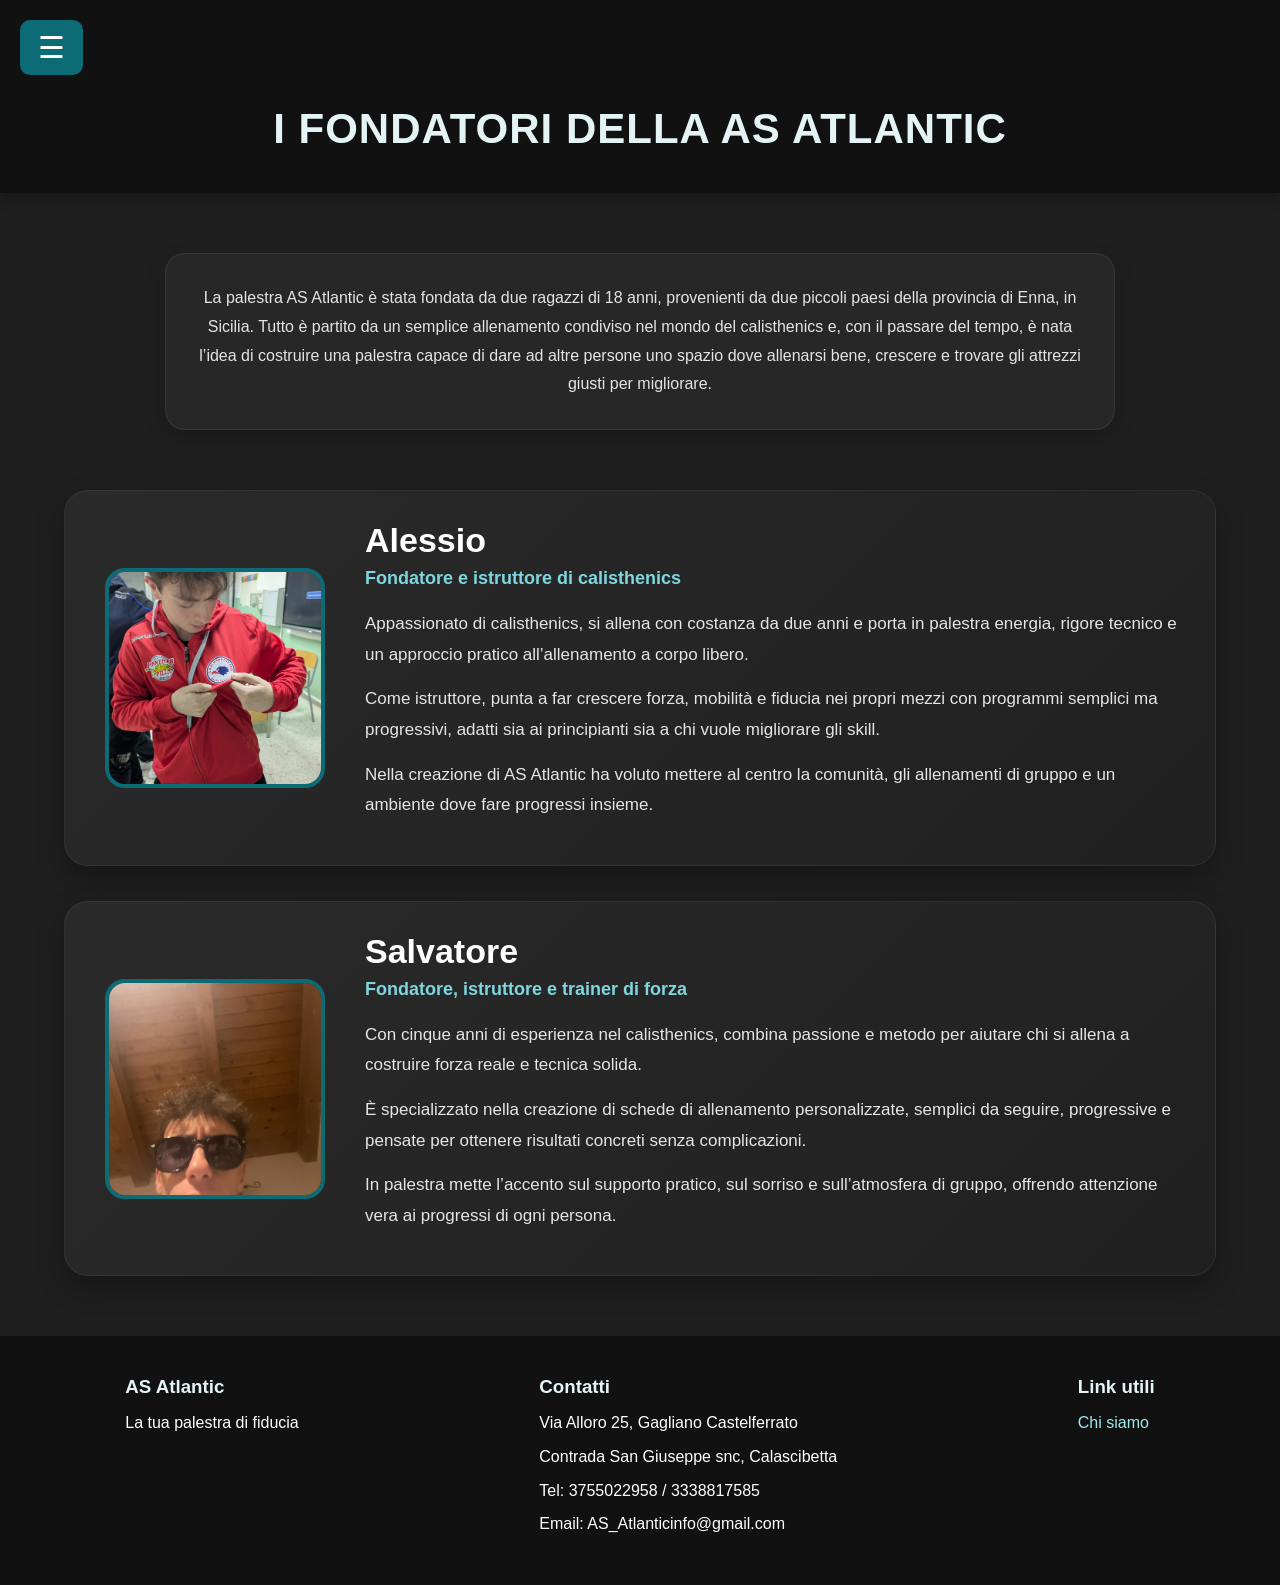
==== fondatori.html @ b0f56076 "sito palestra" ====
<!DOCTYPE html>
<html lang="it">
<head>
    <title>Palestra.it - I Fondatori</title>
    <link rel="shortcut icon" href="asset/img/favicon.ico" type="image/x-icon">
    <meta charset="UTF-8">
    <meta name="author" content="Alessio & Salvo">
    <meta name="description" content="AS Atlantic - palestra, fitness e calisthenics">
    <meta name="keywords" content="palestra, fitness, calisthenics, esercizi, muscoli">
    <meta name="viewport" content="width=device-width, initial-scale=1.0">
    <link rel="stylesheet" href="asset/css/fondatori.css">
    <link rel="stylesheet" href="asset/css/style.css">
</head>

<body>

    <header class="header-fondatori">
        <div class="top-bar">
            <button class="menu-toggle" id="menu-toggle" aria-label="Apri il menu">☰</button>

            <nav class="menu-laterale" id="menu-lista">
                <a href="index.html">Home</a>
                    <a href="servizi.html">Servizi</a>
                    <a href="scheda.html">Crea la tua scheda</a>
                    <a href="abbonamenti.html">Abbonamenti</a>
            </nav>
        </div>

        <h1>I FONDATORI DELLA AS ATLANTIC</h1>
    </header>

    <main class="contenuto-fondatori">
        <section class="introduzione">
            <p>
                La palestra AS Atlantic è stata fondata da due ragazzi di 18 anni, provenienti da due piccoli paesi
                della provincia di Enna, in Sicilia. Tutto è partito da un semplice allenamento condiviso nel mondo
                del calisthenics e, con il passare del tempo, è nata l’idea di costruire una palestra capace di dare
                ad altre persone uno spazio dove allenarsi bene, crescere e trovare gli attrezzi giusti per migliorare.
            </p>
        </section>

        <section class="principale">
            <div class="card-fondatore" id="Alessio">
                <div class="foto-fondatore">
                    <img src="asset/img/Ale.jpeg" alt="Foto di Alessio">
                </div>
                <div class="testo-fondatore">
                    <h2>Alessio</h2>
                    <h3>Fondatore e istruttore di calisthenics</h3>
                    <p>
                        Appassionato di calisthenics, si allena con costanza da due anni e porta in palestra energia,
                        rigore tecnico e un approccio pratico all’allenamento a corpo libero.
                    </p>
                    <p>
                        Come istruttore, punta a far crescere forza, mobilità e fiducia nei propri mezzi con programmi
                        semplici ma progressivi, adatti sia ai principianti sia a chi vuole migliorare gli skill.
                    </p>
                    <p>
                        Nella creazione di AS Atlantic ha voluto mettere al centro la comunità, gli allenamenti di gruppo
                        e un ambiente dove fare progressi insieme.
                    </p>
                </div>
            </div>

            <div class="card-fondatore" id="Salvo">
                <div class="foto-fondatore">
                    <img src="asset/img/salvo.jpeg" alt="Foto di Salvatore">
                </div>
                <div class="testo-fondatore">
                    <h2>Salvatore</h2>
                    <h3>Fondatore, istruttore e trainer di forza</h3>
                    <p>
                        Con cinque anni di esperienza nel calisthenics, combina passione e metodo per aiutare chi si
                        allena a costruire forza reale e tecnica solida.
                    </p>
                    <p>
                        È specializzato nella creazione di schede di allenamento personalizzate, semplici da seguire,
                        progressive e pensate per ottenere risultati concreti senza complicazioni.
                    </p>
                    <p>
                        In palestra mette l’accento sul supporto pratico, sul sorriso e sull’atmosfera di gruppo,
                        offrendo attenzione vera ai progressi di ogni persona.
                    </p>
                </div>
            </div>
        </section>
    </main>

    <footer class="footer">
        <div>
            <h3>AS Atlantic</h3>
            <p>La tua palestra di fiducia</p>
        </div>

        <div>
            <h3>Contatti</h3>
            <p>Via Alloro 25, Gagliano Castelferrato</p>
            <p>Contrada San Giuseppe snc, Calascibetta</p>
            <p>Tel: 3755022958 / 3338817585</p>
            <p>Email: AS_Atlanticinfo@gmail.com</p>
        </div>

        <div>
            <h3>Link utili</h3>
            <p><a href="chi_siamo.html">Chi siamo</a></p>
            
        </div>
    </footer>

    <script>
        const bottone = document.getElementById("menu-toggle");
        const menuLista = document.getElementById("menu-lista");

        bottone.onclick = function () {
            menuLista.classList.toggle("mostra");
        };
    </script>

</body>
</html>
---- asset/css/fondatori.css ----
.header-fondatori{
    background-color: #111;
    padding: 20px 20px 40px 20px;
    text-align: center;
    position: relative;
    box-shadow: 0 3px 15px rgba(0,0,0,0.35);
}

.top-bar{
    display: flex;
    justify-content: flex-start;
    align-items: center;
    position: relative;
    margin-bottom: 30px;
}

.header-fondatori h1{
    font-size: 42px;
    color: #e4f4f5;
    letter-spacing: 1px;
}

.contenuto-fondatori{
    width: 90%;
    max-width: 1200px;
    margin: 60px auto;
}

.introduzione{
    max-width: 950px;
    margin: 0 auto 60px auto;
    text-align: center;
    background-color: rgba(255,255,255,0.04);
    border: 1px solid rgba(255,255,255,0.08);
    border-radius: 20px;
    padding: 30px;
    line-height: 1.8;
    color: #e4e4e4;
    box-shadow: 0 8px 20px rgba(0,0,0,0.20);
}

.principale{
    display: flex;
    flex-direction: column;
    gap: 35px;
}

.card-fondatore{
    display: flex;
    align-items: center;
    gap: 30px;
    background: linear-gradient(135deg, #2a2a2a, #202020);
    border-radius: 24px;
    padding: 30px;
    box-shadow: 0 12px 28px rgba(0,0,0,0.30);
    border: 1px solid rgba(255,255,255,0.06);
    transition: transform 0.3s, box-shadow 0.3s;
}

.card-fondatore:hover{
    transform: translateY(-6px);
    box-shadow: 0 18px 35px rgba(0,0,0,0.35);
}

.foto-fondatore{
    flex: 0 0 240px;
    display: flex;
    justify-content: center;
    align-items: center;
}

.foto-fondatore img{
    width: 220px;
    height: 220px;
    object-fit: cover;
    border-radius: 20px;
    border: 4px solid #0c6b74;
    background-color: #111;
}

.testo-fondatore{
    flex: 1;
}

.testo-fondatore h2{
    font-size: 34px;
    color: #ffffff;
    margin-bottom: 8px;
}

.testo-fondatore h3{
    font-size: 18px;
    color: #7ed6df;
    margin-bottom: 20px;
}

.testo-fondatore p{
    font-size: 17px;
    line-height: 1.8;
    color: #e5e5e5;
    margin-bottom: 14px;
}
---- asset/css/style.css ----
*{
    margin: 0;
    padding: 0;
    box-sizing: border-box;
}

body{
    background-color: #1f1f1f;
    color: white;
    font-family: Arial, Helvetica, sans-serif;
}

a{
    text-decoration: none;
}

.top-banner{
    position: sticky;
    top: 0;
    z-index: 1000;
    background-color: #111;
    box-shadow: 0 2px 12px rgba(0,0,0,0.35);
}

.banner-superiore{
    background-color: #0c6b74;
    overflow: hidden;
    white-space: nowrap;
    border-bottom: 1px solid rgba(255,255,255,0.15);
}

.scritta-scorrimento{
    width: 100%;
    overflow: hidden;
}

.scritta-scorrimento span{
    display: inline-block;
    padding: 12px 0;
    color: white;
    font-size: 14px;
    font-weight: bold;
    animation: scorri 18s linear infinite;
}

@keyframes scorri{
    from{
        transform: translateX(100%);
    }
    to{
        transform: translateX(-100%);
    }
}

.banner-inferiore{
    display: flex;
    justify-content: space-between;
    align-items: center;
    padding: 18px 30px;
    position: relative;
    background-color: #151515;
}

.banner-sinistra,
.banner-destra{
    width: 25%;
    position: relative;
}

.banner-centro{
    width: 50%;
    text-align: center;
    display: flex;
    flex-direction: column;
    align-items: center;
    gap: 8px;
}

#nome{
    color: #ffffff;
    text-align: center;
    font-size: 34px;
    letter-spacing: 1px;
}

#logo{
    display: block;
}

.menu-toggle{
    background-color: #0c6b74;
    color: white;
    border: none;
    font-size: 30px;
    padding: 10px 18px;
    border-radius: 10px;
    cursor: pointer;
    transition: 0.3s;
}

.menu-toggle:hover{
    background-color: #15919d;
    transform: scale(1.05);
}

.menu-laterale{
    display: none;
    flex-direction: column;
    position: absolute;
    top: 70px;
    left: 0;
    background-color: #222;
    padding: 15px;
    border-radius: 12px;
    min-width: 220px;
    box-shadow: 0 8px 20px rgba(0,0,0,0.4);
}

.menu-laterale a{
    color: white;
    padding: 12px;
    border-radius: 8px;
    transition: 0.3s;
}

.menu-laterale a:hover{
    background-color: #0c6b74;
}

.mostra{
    display: flex;
}

.banner-destra{
    display: flex;
    justify-content: flex-end;
}

.btn-contatti{
    display: inline-block;
    background-color: #e4f4f5;
    color: #0c6b74;
    padding: 12px 22px;
    border-radius: 10px;
    font-weight: bold;
    transition: 0.3s;
}

.btn-contatti:hover{
    background-color: #0c6b74;
    color: white;
}

.hero{
    min-height: 85vh;
    background: linear-gradient(rgba(0,0,0,0.50), rgba(0,0,0,0.65)),
                url("../img/Calisthenics.png") center/cover no-repeat;
    display: flex;
    justify-content: center;
    align-items: center;
    text-align: center;
    padding: 40px 20px;
}

.hero-contenuto{
    max-width: 850px;
}

#benvenuto{
    text-align: center;
    font-size: 52px;
    margin-bottom: 20px;
}

.sottotitolo{
    font-size: 20px;
    line-height: 1.6;
    color: #e8e8e8;
    margin-bottom: 30px;
}

.hero-bottoni{
    display: flex;
    justify-content: center;
    gap: 15px;
    flex-wrap: wrap;
}

.hero-bottoni a{
    padding: 14px 24px;
    border-radius: 10px;
    background-color: #0c6b74;
    color: white;
    font-weight: bold;
    transition: 0.3s;
}

.hero-bottoni a:hover{
    transform: translateY(-3px);
    background-color: #15919d;
}

.hero-bottoni .secondario{
    background-color: transparent;
    border: 2px solid white;
}

.hero-bottoni .secondario:hover{
    background-color: white;
    color: #111;
}

.intro{
    max-width: 900px;
    margin: 80px auto;
    text-align: center;
    padding: 0 20px;
}

.intro h2{
    font-size: 36px;
    margin-bottom: 20px;
    color: #e4f4f5;
}

.intro p{
    font-size: 18px;
    line-height: 1.8;
    color: #d7d7d7;
}

.punti-forza{
    display: flex;
    justify-content: center;
    gap: 25px;
    flex-wrap: wrap;
    padding: 20px 20px 80px 20px;
}

.box{
    background-color: #2a2a2a;
    width: 300px;
    padding: 30px 25px;
    border-radius: 18px;
    text-align: center;
    box-shadow: 0 8px 18px rgba(0,0,0,0.25);
    transition: transform 0.3s, background-color 0.3s;
}

.box:hover{
    transform: translateY(-8px);
    background-color: #0c6b74;
}

.box h3{
    margin-bottom: 15px;
    font-size: 24px;
}

.box p{
    color: #f0f0f0;
    line-height: 1.6;
}

.frase-finale{
    text-align: center;
    padding: 90px 20px;
    background: linear-gradient(to right, #0c6b74, #083f45);
}

.frase-finale h2{
    font-size: 38px;
    margin-bottom: 15px;
}

.frase-finale p{
    font-size: 18px;
    margin-bottom: 25px;
}

.frase-finale a{
    display: inline-block;
    background-color: white;
    color: #0c6b74;
    padding: 14px 24px;
    border-radius: 10px;
    font-weight: bold;
    transition: 0.3s;
}

.frase-finale a:hover{
    transform: scale(1.05);
}

.footer{
    display: flex;
    justify-content: space-around;
    gap: 30px;
    flex-wrap: wrap;
    padding: 40px 20px;
    background-color: #111;
    color: white;
}

.footer div{
    max-width: 300px;
}

.footer h3{
    margin-bottom: 12px;
    color: #e4f4f5;
}

.footer p{
    margin-bottom: 8px;
    line-height: 1.6;
}

.footer a{
    color: #9fe7ee;
}

.footer a:hover{
    color: white;
}


html{
    overflow-x: hidden;
}

body{
    overflow-x: hidden;
}

img,
iframe,
video{
    max-width: 100%;
    height: auto;
}

.flex-container,
.griglia-servizi,
.griglia-abbonamenti,
.focus-bodybuilding,
.focus-crossfit,
.focus-boxing,
.focus-pilates,
.card-sede,
.sezioni-sedi,
.punti-forza,
.footer{
    width: 100%;
}
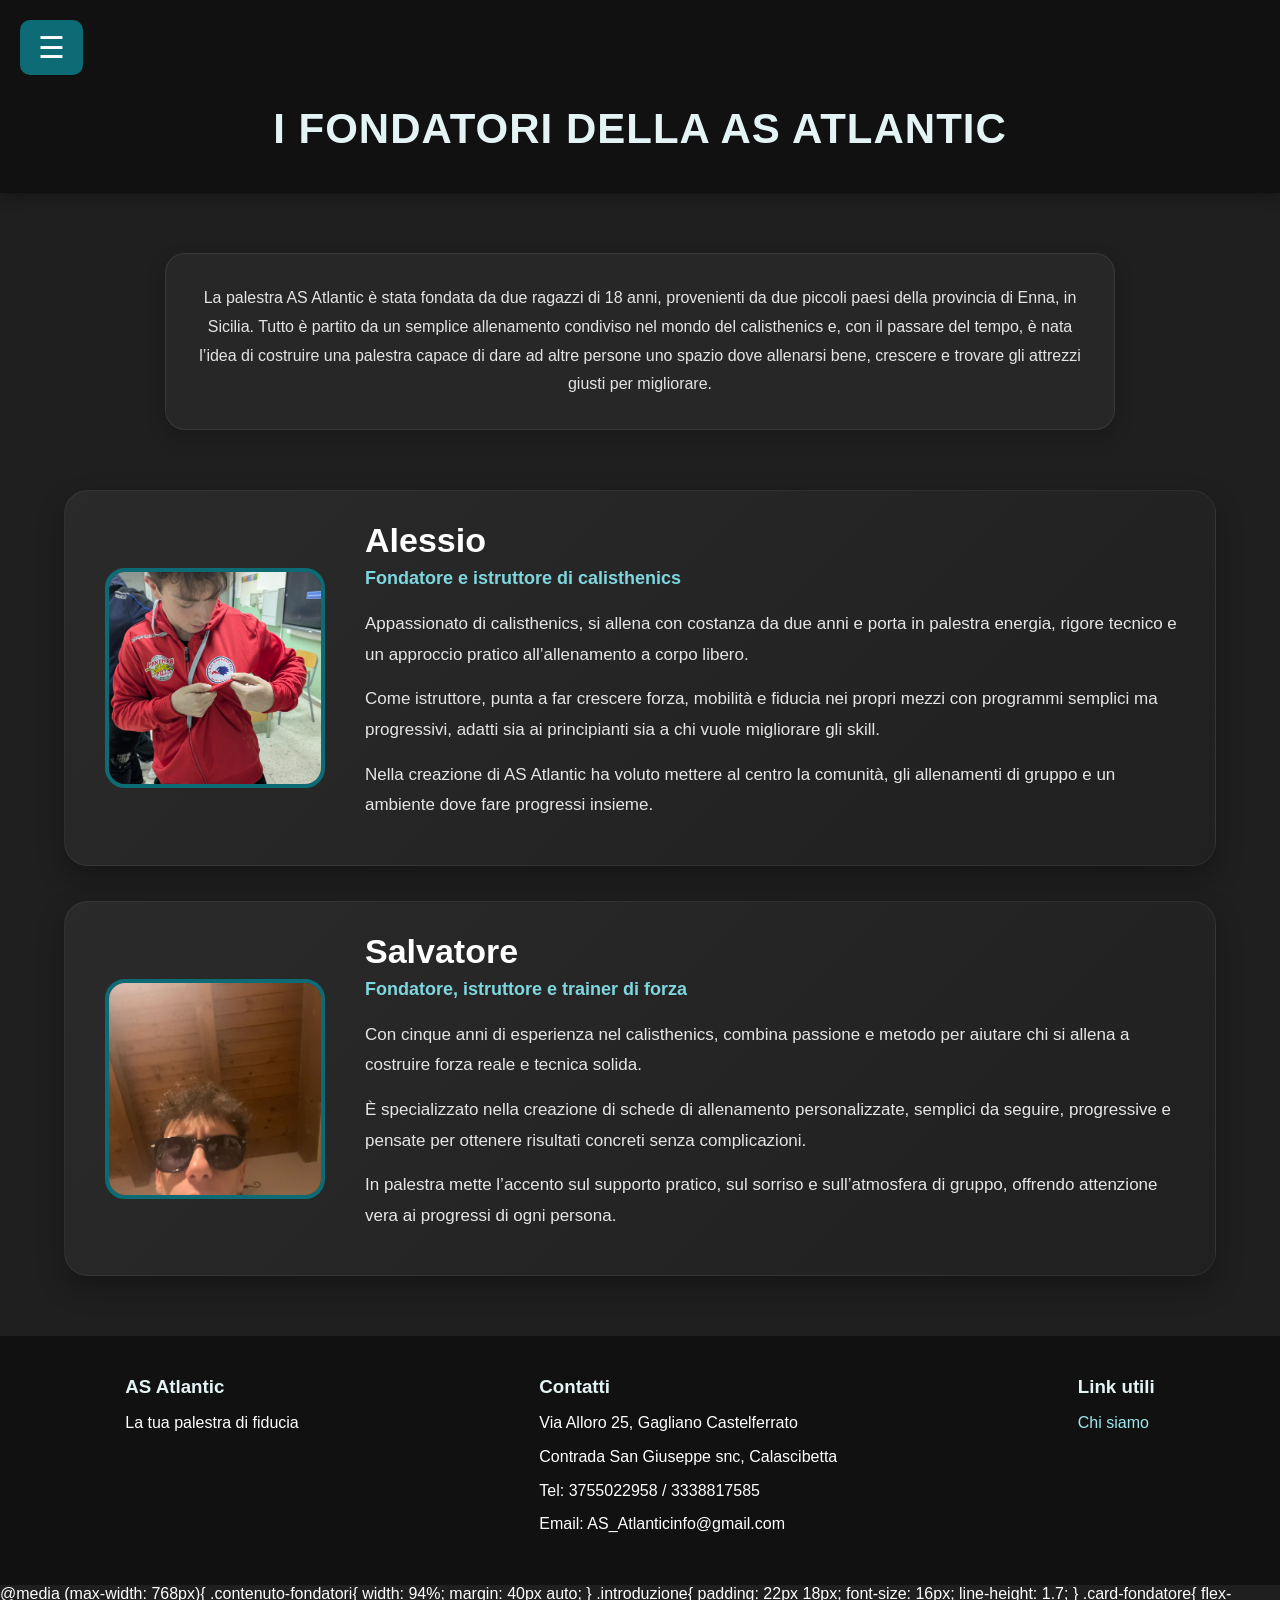
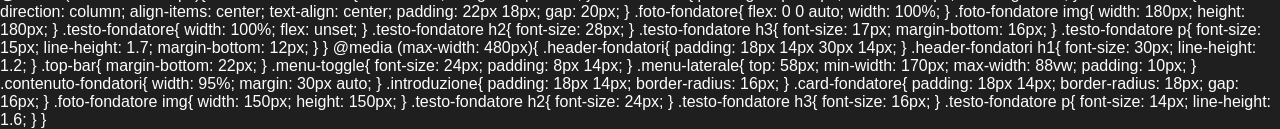
==== commit da789425: "Update fondatori.html" ====
--- a/fondatori.html
+++ b/fondatori.html
@@ -117,4 +117,116 @@
     </script>
 
 </body>
-</html>+</html>
+
+@media (max-width: 768px){
+  .contenuto-fondatori{
+    width: 94%;
+    margin: 40px auto;
+  }
+
+  .introduzione{
+    padding: 22px 18px;
+    font-size: 16px;
+    line-height: 1.7;
+  }
+
+  .card-fondatore{
+    flex-direction: column;
+    align-items: center;
+    text-align: center;
+    padding: 22px 18px;
+    gap: 20px;
+  }
+
+  .foto-fondatore{
+    flex: 0 0 auto;
+    width: 100%;
+  }
+
+  .foto-fondatore img{
+    width: 180px;
+    height: 180px;
+  }
+
+  .testo-fondatore{
+    width: 100%;
+    flex: unset;
+  }
+
+  .testo-fondatore h2{
+    font-size: 28px;
+  }
+
+  .testo-fondatore h3{
+    font-size: 17px;
+    margin-bottom: 16px;
+  }
+
+  .testo-fondatore p{
+    font-size: 15px;
+    line-height: 1.7;
+    margin-bottom: 12px;
+  }
+}
+
+@media (max-width: 480px){
+  .header-fondatori{
+    padding: 18px 14px 30px 14px;
+  }
+
+  .header-fondatori h1{
+    font-size: 30px;
+    line-height: 1.2;
+  }
+
+  .top-bar{
+    margin-bottom: 22px;
+  }
+
+  .menu-toggle{
+    font-size: 24px;
+    padding: 8px 14px;
+  }
+
+  .menu-laterale{
+    top: 58px;
+    min-width: 170px;
+    max-width: 88vw;
+    padding: 10px;
+  }
+
+  .contenuto-fondatori{
+    width: 95%;
+    margin: 30px auto;
+  }
+
+  .introduzione{
+    padding: 18px 14px;
+    border-radius: 16px;
+  }
+
+  .card-fondatore{
+    padding: 18px 14px;
+    border-radius: 18px;
+    gap: 16px;
+  }
+
+  .foto-fondatore img{
+    width: 150px;
+    height: 150px;
+  }
+
+  .testo-fondatore h2{
+    font-size: 24px;
+  }
+
+  .testo-fondatore h3{
+    font-size: 16px;
+  }
+
+  .testo-fondatore p{
+    font-size: 14px;
+    line-height: 1.6;
+  }
+}
--- a/asset/css/style.css
+++ b/asset/css/style.css
@@ -352,4 +352,379 @@
 .punti-forza,
 .footer{
     width: 100%;
+}
+
+/* =========================
+RESPONSIVE GLOBALE SITO
+========================= */
+
+html,
+body{
+  overflow-x: hidden;
+}
+
+img,
+iframe,
+video{
+  max-width: 100%;
+  height: auto;
+}
+
+/* TABLET */
+@media (max-width: 900px){
+
+  .banner-inferiore{
+    padding: 16px 18px;
+    gap: 12px;
+  }
+
+  .banner-sinistra,
+  .banner-destra{
+    width: auto;
+    flex-shrink: 0;
+  }
+
+  .banner-centro{
+    width: auto;
+    flex: 1;
+    min-width: 0;
+  }
+
+  #nome{
+    font-size: 28px;
+    line-height: 1.1;
+  }
+
+  #logo{
+    width: 110px;
+    height: auto;
+  }
+
+  .menu-toggle{
+    font-size: 26px;
+    padding: 9px 15px;
+  }
+
+  .menu-laterale{
+    top: 62px;
+    left: 0;
+    min-width: 200px;
+    max-width: 80vw;
+  }
+
+  .hero{
+    min-height: auto;
+    padding: 70px 20px;
+  }
+
+  #benvenuto{
+    font-size: 40px;
+    line-height: 1.15;
+  }
+
+  .sottotitolo{
+    font-size: 18px;
+  }
+
+  .hero-bottoni{
+    flex-direction: column;
+    align-items: center;
+  }
+
+  .hero-bottoni a{
+    width: 100%;
+    max-width: 320px;
+    text-align: center;
+  }
+
+  .punti-forza{
+    gap: 20px;
+  }
+
+  .box{
+    width: 100%;
+    max-width: 420px;
+  }
+
+  .footer{
+    justify-content: center;
+    text-align: center;
+  }
+
+  .footer div{
+    max-width: 100%;
+  }
+
+  .griglia-servizi,
+  .griglia-abbonamenti,
+  .focus-bodybuilding,
+  .focus-crossfit,
+  .focus-boxing,
+  .focus-pilates,
+  .card-sede,
+  .sezioni-sedi{
+    grid-template-columns: 1fr !important;
+    flex-direction: column;
+  }
+}
+
+/* TELEFONI */
+@media (max-width: 600px){
+
+  .banner-superiore{
+    white-space: nowrap;
+  }
+
+  .scritta-scorrimento span{
+    font-size: 13px;
+    padding: 10px 0;
+  }
+
+  .banner-inferiore{
+    padding: 12px;
+    gap: 10px;
+  }
+
+  .banner-sinistra{
+    width: auto;
+    flex-shrink: 0;
+  }
+
+  .banner-centro{
+    width: auto;
+    flex: 1;
+    min-width: 0;
+  }
+
+  .banner-destra{
+    display: none;
+  }
+
+  #nome{
+    font-size: 22px;
+    line-height: 1.1;
+  }
+
+  #logo{
+    width: 82px;
+    height: auto;
+  }
+
+  .menu-toggle{
+    font-size: 24px;
+    padding: 8px 14px;
+    border-radius: 8px;
+  }
+
+  .menu-laterale{
+    top: 58px;
+    left: 0;
+    min-width: 170px;
+    max-width: 88vw;
+    padding: 10px;
+  }
+
+  .menu-laterale a{
+    padding: 10px;
+    font-size: 14px;
+  }
+
+  .btn-contatti{
+    padding: 9px 12px;
+    font-size: 13px;
+    text-align: center;
+  }
+
+  .hero{
+    padding: 55px 16px;
+  }
+
+  #benvenuto{
+    font-size: 30px;
+    line-height: 1.2;
+  }
+
+  .sottotitolo{
+    font-size: 16px;
+    line-height: 1.7;
+  }
+
+  .intro{
+    margin: 50px auto;
+    padding: 0 16px;
+  }
+
+  .intro h2,
+  .frase-finale h2,
+  .intro-servizi h2,
+  .intro-sedi h2,
+  .intro-bodybuilding h2,
+  .intro-crossfit h2,
+  .intro-boxing h2,
+  .intro-pilates h2{
+    font-size: 28px;
+  }
+
+  .intro p,
+  .frase-finale p,
+  .testo-intro,
+  .intro-bodybuilding p,
+  .intro-crossfit p,
+  .intro-boxing p,
+  .intro-pilates p,
+  .testo-hero{
+    font-size: 16px;
+    line-height: 1.7;
+  }
+
+  .box{
+    width: 100%;
+    max-width: 100%;
+    padding: 22px 18px;
+  }
+
+  .box h3,
+  .contenuto-servizio h3,
+  .card-abbonamento h3,
+  .focus-box h3,
+  .testo-sede h3{
+    font-size: 22px;
+  }
+
+  .box p,
+  .contenuto-servizio p,
+  .card-abbonamento ul,
+  .focus-testo p,
+  .focus-box p,
+  .testo-sede p{
+    font-size: 15px;
+    line-height: 1.7;
+  }
+
+  .frase-finale{
+    padding: 60px 16px;
+  }
+
+  .frase-finale a{
+    width: 100%;
+    max-width: 280px;
+    text-align: center;
+  }
+
+  .footer{
+    padding: 30px 16px;
+    flex-direction: column;
+    align-items: center;
+    text-align: center;
+    gap: 20px;
+  }
+
+  .footer h3{
+    font-size: 20px;
+  }
+
+  .footer p,
+  .footer a{
+    font-size: 15px;
+  }
+
+  .pagina-servizi,
+  .pagina-sedi,
+  .pagina-bodybuilding,
+  .pagina-crossfit,
+  .pagina-boxing,
+  .pagina-pilates{
+    width: 94%;
+    padding: 45px 0 65px 0;
+  }
+
+  .contenuto-servizio,
+  .card-abbonamento,
+  .focus-testo,
+  .focus-box,
+  .card-sede{
+    padding: 20px 16px;
+  }
+
+  .prezzo{
+    font-size: 32px;
+  }
+
+  .immagine-servizio{
+    height: 210px;
+    object-fit: cover;
+  }
+
+  .mappa-sede iframe{
+    min-height: 240px;
+  }
+
+  .header-bodybuilding,
+  .header-crossfit,
+  .header-boxing,
+  .header-pilates{
+    padding: 45px 16px 55px 16px;
+  }
+
+  .hero-bodybuilding h1,
+  .hero-crossfit h1,
+  .hero-boxing h1,
+  .hero-pilates h1{
+    font-size: 30px;
+    line-height: 1.2;
+  }
+
+  .btn-torna{
+    padding: 10px 14px;
+    font-size: 14px;
+  }
+}
+
+/* TELEFONI MOLTO PICCOLI */
+@media (max-width: 380px){
+
+  #nome{
+    font-size: 18px;
+  }
+
+  #logo{
+    width: 70px;
+  }
+
+  .menu-toggle{
+    font-size: 22px;
+    padding: 8px 12px;
+  }
+
+  .menu-laterale{
+    min-width: 150px;
+  }
+
+  .btn-contatti{
+    font-size: 12px;
+    padding: 8px 10px;
+  }
+
+  #benvenuto,
+  .hero-bodybuilding h1,
+  .hero-crossfit h1,
+  .hero-boxing h1,
+  .hero-pilates h1{
+    font-size: 26px;
+  }
+
+  .intro h2,
+  .intro-servizi h2,
+  .intro-sedi h2,
+  .intro-bodybuilding h2,
+  .intro-crossfit h2,
+  .intro-boxing h2,
+  .intro-pilates h2,
+  .frase-finale h2{
+    font-size: 24px;
+  }
+
+  .prezzo{
+    font-size: 28px;
+  }
 }
